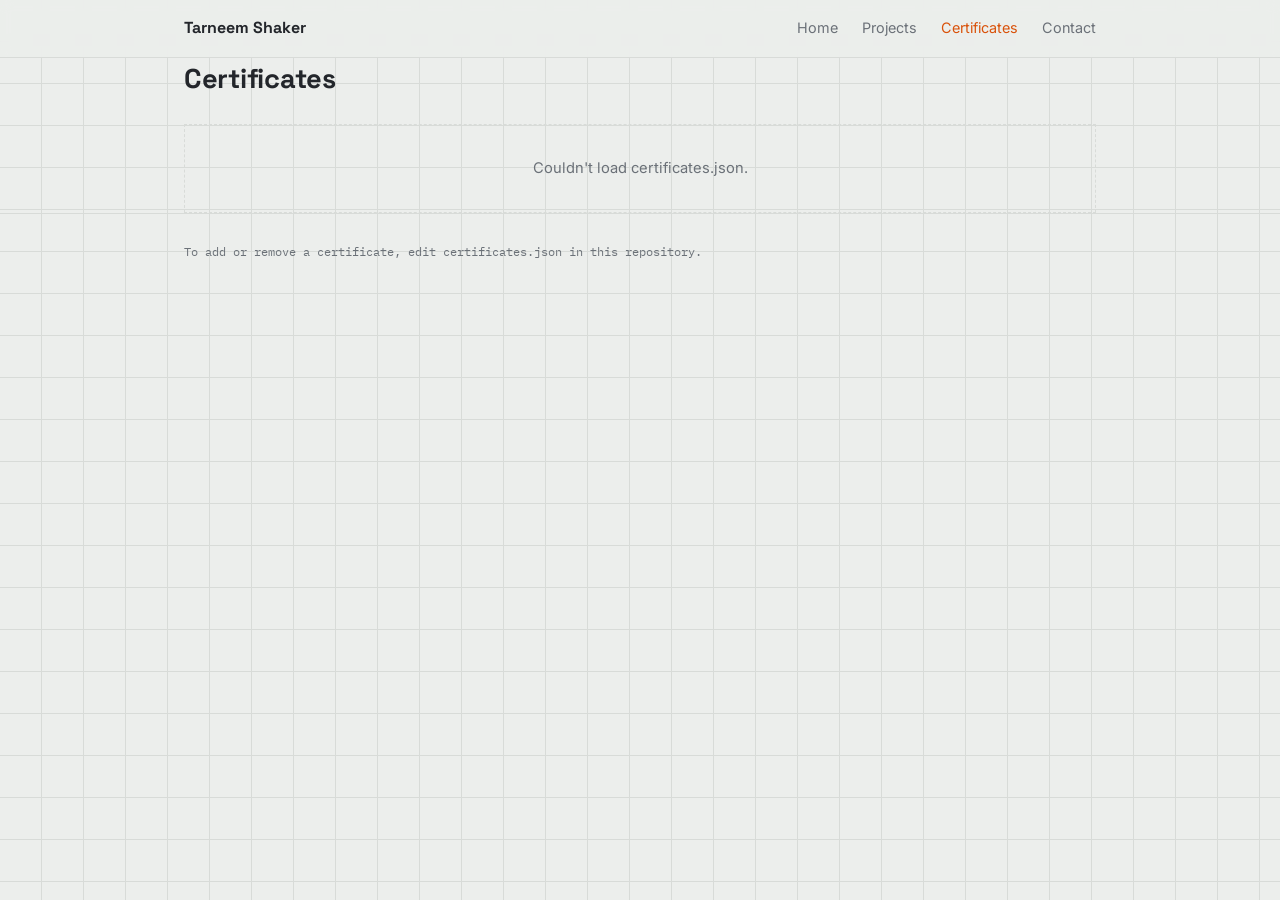
==== certificates.html @ c885b8c9 "Add files via upload" ====
<!doctype html>
<html lang="en">
<head>
<meta charset="UTF-8">
<meta name="viewport" content="width=device-width, initial-scale=1">
<title>Certificates — Tarneem Shaker</title>
<link rel="preconnect" href="https://fonts.googleapis.com">
<link rel="preconnect" href="https://fonts.gstatic.com" crossorigin>
<link href="https://fonts.googleapis.com/css2?family=Space+Grotesk:wght@400;500;600;700&family=Inter:wght@400;500;600&family=IBM+Plex+Mono:wght@400;500;600&display=swap" rel="stylesheet">
<link rel="stylesheet" href="styles.css">
</head>
<body>

<nav class="top">
  <div class="wrap">
    <a class="brand" href="index.html">Tarneem Shaker</a>
    <div class="links">
      <a class="navlink" href="index.html">Home</a>
      <a class="navlink" href="projects.html">Projects</a>
      <a class="navlink active" href="certificates.html">Certificates</a>
      <a class="navlink" href="contact.html">Contact</a>
    </div>
  </div>
</nav>

<main class="wrap">
  <div class="section-head">
    <h1>Certificates</h1>
    <span class="meta" id="count"></span>
  </div>
  <div id="list"></div>
</main>

<footer><div class="wrap">To add or remove a certificate, edit certificates.json in this repository.</div></footer>

<script>
function esc(s) {
  return String(s == null ? "" : s).replace(/[&<>"']/g, function (c) {
    return { "&": "&amp;", "<": "&lt;", ">": "&gt;", '"': "&quot;", "'": "&#39;" }[c];
  });
}
fetch("certificates.json").then(function (r) { return r.json(); }).then(function (certs) {
  var list = document.getElementById("list");
  document.getElementById("count").textContent = certs.length + (certs.length === 1 ? " certificate" : " certificates");
  if (!certs.length) { list.innerHTML = '<div class="empty-state">No certificates yet.</div>'; return; }

  list.innerHTML = certs.map(function (c) {
    var meta = [c.issuer, c.date].filter(Boolean).join(" · ");
    var pdf = c.pdf
      ? '<a class="link" href="' + esc(c.pdf) + '" target="_blank" rel="noopener">View certificate (PDF) →</a>'
      : '<div class="coming-soon">PDF coming soon</div>';
    return (
      '<div class="card">' +
        "<h3>" + esc(c.title) + "</h3>" +
        (meta ? '<div class="ctx">' + esc(meta) + "</div>" : "") +
        pdf +
      "</div>"
    );
  }).join("");
}).catch(function () {
  document.getElementById("list").innerHTML = '<div class="empty-state">Couldn\'t load certificates.json.</div>';
});
</script>

</body>
</html>
---- styles.css ----
:root {
  --bg: #eceeec;
  --panel: #ffffff;
  --panel-2: #f5f6f4;
  --line: #d8dbd8;
  --ink: #23262b;
  --muted: #6b7178;
  --accent: #d9520a;
  --accent-ink: #fffaf5;
}

* { box-sizing: border-box; }
html { scroll-behavior: smooth; }
body {
  margin: 0;
  background: var(--bg);
  color: var(--ink);
  font-family: 'Inter', system-ui, sans-serif;
  line-height: 1.55;
  background-image:
    linear-gradient(var(--line) 1px, transparent 1px),
    linear-gradient(90deg, var(--line) 1px, transparent 1px);
  background-size: 42px 42px;
  background-position: -1px -1px;
}

.wrap { max-width: 960px; margin: 0 auto; padding: 0 24px; }
h1, h2, h3 { font-family: 'Space Grotesk', sans-serif; margin: 0; letter-spacing: -0.01em; }
.mono { font-family: 'IBM Plex Mono', monospace; }
p { margin: 0 0 14px; }

/* ---- NAV ---- */
nav.top {
  position: sticky; top: 0; z-index: 5;
  background: rgba(236,238,236,0.9);
  backdrop-filter: blur(6px);
  border-bottom: 1px solid var(--line);
}
nav.top .wrap { display: flex; align-items: center; justify-content: space-between; padding: 16px 24px; }
nav.top .brand { font-family: 'Space Grotesk', sans-serif; font-weight: 700; text-decoration: none; color: var(--ink); }
nav.top .links { display: flex; gap: 24px; }
nav.top a.navlink { color: var(--muted); text-decoration: none; font-size: 0.9rem; }
nav.top a.navlink:hover, nav.top a.navlink.active { color: var(--accent); }

/* ---- HERO (home page) ---- */
header.hero { padding: 56px 0; }
.hero-grid { display: grid; grid-template-columns: 1fr; gap: 32px; align-items: center; }
@media (min-width: 760px) { .hero-grid { grid-template-columns: 1.4fr 0.9fr; } }
.hero h1 { font-weight: 700; font-size: clamp(2.2rem, 5.5vw, 3.2rem); text-align: left; }
.hero .role { color: var(--muted); font-size: 1.05rem; margin-top: 8px; max-width: 48ch; }
.hero .summary { margin-top: 20px; max-width: 52ch; }
.photo-box {
  width: 100%; aspect-ratio: 1 / 1; max-width: 280px;
  background: var(--panel-2); border: 1px solid var(--line);
  display: flex; align-items: center; justify-content: center;
  overflow: hidden; justify-self: center;
}
.photo-box img { width: 100%; height: 100%; object-fit: cover; display: block; }
.photo-box .placeholder { color: var(--muted); font-size: 0.8rem; text-align: center; padding: 12px; font-family: 'IBM Plex Mono', monospace; }

.btn {
  font-family: 'IBM Plex Mono', monospace; font-size: 0.82rem;
  background: var(--accent); color: var(--accent-ink);
  border: none; padding: 10px 18px; cursor: pointer;
  display: inline-block; text-decoration: none; margin-top: 18px;
}
.btn.secondary { background: transparent; color: var(--muted); border: 1px solid var(--line); }
.btn:hover { filter: brightness(1.08); }

/* ---- SECTIONS ---- */
main { padding: 44px 0 70px; }
.section-head { display: flex; align-items: baseline; justify-content: space-between; gap: 16px; margin-bottom: 24px; flex-wrap: wrap; }
.section-head h1 { font-size: 1.7rem; }
.section-head .meta { color: var(--muted); font-size: 0.85rem; font-family: 'IBM Plex Mono', monospace; }

/* ---- CARDS (projects / certificates) ---- */
#list { display: grid; gap: 18px; }
.card { border: 1px solid var(--line); background: var(--panel); padding: 22px; }
.card .sheet-no { font-family: 'IBM Plex Mono', monospace; font-size: 0.75rem; color: var(--muted); border: 1px solid var(--line); padding: 2px 7px; display: inline-block; margin-bottom: 12px; }
.card h3 { font-size: 1.12rem; margin-bottom: 4px; }
.card .ctx { color: var(--muted); font-size: 0.9rem; margin-bottom: 10px; }
.card .tags { display: flex; flex-wrap: wrap; gap: 8px; margin-top: 4px; }
.tag { font-family: 'IBM Plex Mono', monospace; font-size: 0.74rem; color: var(--muted); border: 1px solid var(--line); padding: 3px 9px; }
.card a.link { display: inline-block; margin-top: 12px; color: var(--accent); text-decoration: none; font-size: 0.9rem; }
.card a.link:hover { text-decoration: underline; }
.photo-strip { display: flex; gap: 10px; flex-wrap: wrap; margin: 14px 0; }
.photo-strip a { display: block; width: 110px; height: 80px; border: 1px solid var(--line); overflow: hidden; }
.photo-strip img { width: 100%; height: 100%; object-fit: cover; display: block; }
.file-list { margin: 14px 0 0; padding: 0; list-style: none; font-family: 'IBM Plex Mono', monospace; font-size: 0.82rem; }
.file-list li { border-top: 1px solid var(--line); padding: 8px 0; }
.file-list li:first-child { border-top: none; }
.file-list a { color: var(--accent); text-decoration: none; }
.file-list a:hover { text-decoration: underline; }
.empty-state { border: 1px dashed var(--line); padding: 32px; text-align: center; color: var(--muted); font-size: 0.92rem; }
.coming-soon { color: var(--muted); font-size: 0.85rem; font-style: italic; }

/* ---- CONTACT ---- */
.contact-list { display: flex; flex-direction: column; gap: 14px; max-width: 360px; }
.contact-list a { color: var(--ink); text-decoration: none; border-bottom: 1px solid var(--line); padding-bottom: 4px; font-size: 1rem; }
.contact-list a:hover { border-color: var(--accent); color: var(--accent); }

footer { border-top: 1px solid var(--line); padding: 28px 0; }
footer .wrap { color: var(--muted); font-size: 0.78rem; font-family: 'IBM Plex Mono', monospace; }
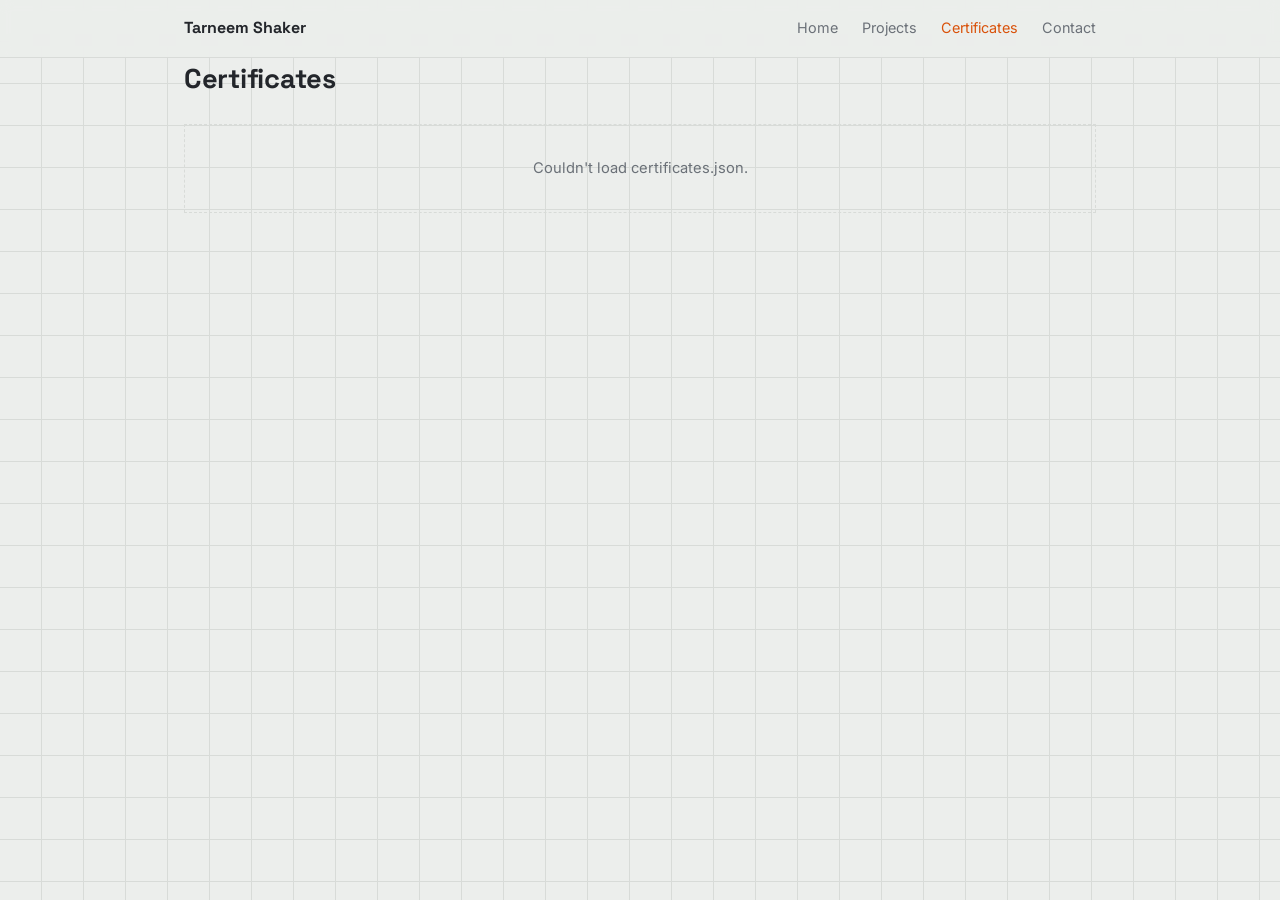
==== commit 72a5401f: "Update certificates.html" ====
--- a/certificates.html
+++ b/certificates.html
@@ -31,8 +31,8 @@
   <div id="list"></div>
 </main>
 
-<footer><div class="wrap">To add or remove a certificate, edit certificates.json in this repository.</div></footer>
 
+  
 <script>
 function esc(s) {
   return String(s == null ? "" : s).replace(/[&<>"']/g, function (c) {
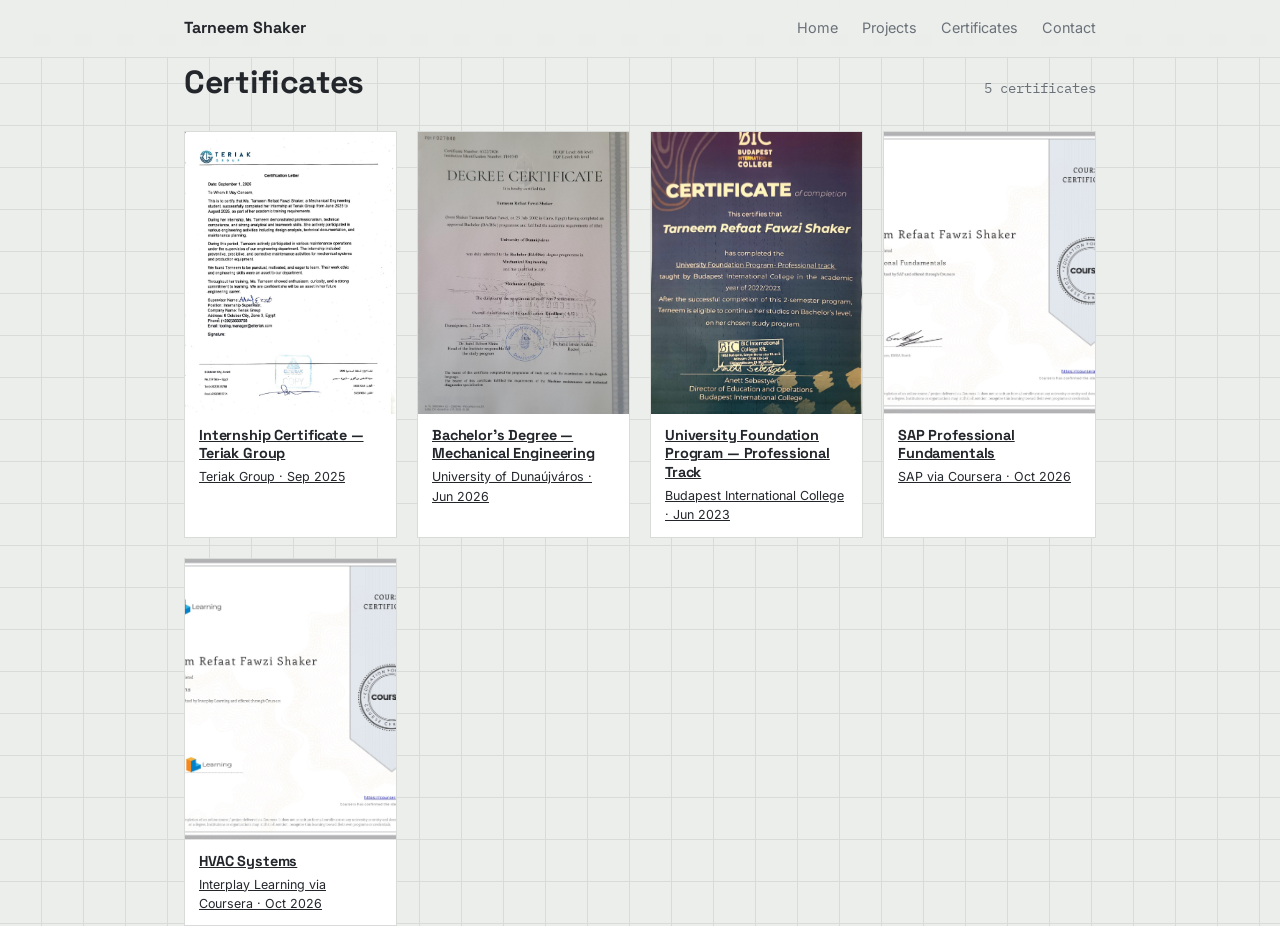
==== commit 4d1738d6: "Update certificates.html" ====
--- a/certificates.html
+++ b/certificates.html
@@ -28,11 +28,9 @@
     <h1>Certificates</h1>
     <span class="meta" id="count"></span>
   </div>
-  <div id="list"></div>
+  <div id="list" class="cert-grid"></div>
 </main>
 
-
-  
 <script>
 function esc(s) {
   return String(s == null ? "" : s).replace(/[&<>"']/g, function (c) {
@@ -46,15 +44,22 @@
 
   list.innerHTML = certs.map(function (c) {
     var meta = [c.issuer, c.date].filter(Boolean).join(" · ");
-    var pdf = c.pdf
-      ? '<a class="link" href="' + esc(c.pdf) + '" target="_blank" rel="noopener">View certificate (PDF) →</a>'
-      : '<div class="coming-soon">PDF coming soon</div>';
+    if (!c.image) {
+      return (
+        '<div class="cert-tile no-image">' +
+          '<div class="cert-caption"><h3>' + esc(c.title) + "</h3>" +
+          (meta ? '<div class="ctx">' + esc(meta) + "</div>" : "") +
+          '<div class="coming-soon">Photo coming soon</div></div>' +
+        "</div>"
+      );
+    }
     return (
-      '<div class="card">' +
-        "<h3>" + esc(c.title) + "</h3>" +
+      '<a class="cert-tile" href="' + esc(c.image) + '" target="_blank" rel="noopener">' +
+        '<img src="' + esc(c.image) + '" alt="' + esc(c.title) + '">' +
+        '<div class="cert-caption"><h3>' + esc(c.title) + "</h3>" +
         (meta ? '<div class="ctx">' + esc(meta) + "</div>" : "") +
-        pdf +
-      "</div>"
+        "</div>" +
+      "</a>"
     );
   }).join("");
 }).catch(function () {
--- a/styles.css
+++ b/styles.css
@@ -26,12 +26,11 @@
 
 .wrap { max-width: 960px; margin: 0 auto; padding: 0 24px; }
 h1, h2, h3 { font-family: 'Space Grotesk', sans-serif; margin: 0; letter-spacing: -0.01em; }
-.mono { font-family: 'IBM Plex Mono', monospace; }
 p { margin: 0 0 14px; }
 
 /* ---- NAV ---- */
 nav.top {
-  position: sticky; top: 0; z-index: 5;
+  position: sticky; top: 0; z-index: 20;
   background: rgba(236,238,236,0.9);
   backdrop-filter: blur(6px);
   border-bottom: 1px solid var(--line);
@@ -40,59 +39,73 @@
 nav.top .brand { font-family: 'Space Grotesk', sans-serif; font-weight: 700; text-decoration: none; color: var(--ink); }
 nav.top .links { display: flex; gap: 24px; }
 nav.top a.navlink { color: var(--muted); text-decoration: none; font-size: 0.9rem; }
-nav.top a.navlink:hover, nav.top a.navlink.active { color: var(--accent); }
+nav.top a.navlink:hover { color: var(--accent); }
 
-/* ---- HERO (home page) ---- */
-header.hero { padding: 56px 0; }
-.hero-grid { display: grid; grid-template-columns: 1fr; gap: 32px; align-items: center; }
-@media (min-width: 760px) { .hero-grid { grid-template-columns: 1.4fr 0.9fr; } }
+/* ---- HERO ---- */
+header.hero { padding: 56px 0 10px; }
 .hero h1 { font-weight: 700; font-size: clamp(2.2rem, 5.5vw, 3.2rem); text-align: left; }
-.hero .role { color: var(--muted); font-size: 1.05rem; margin-top: 8px; max-width: 48ch; }
-.hero .summary { margin-top: 20px; max-width: 52ch; }
-.photo-box {
-  width: 100%; aspect-ratio: 1 / 1; max-width: 280px;
-  background: var(--panel-2); border: 1px solid var(--line);
-  display: flex; align-items: center; justify-content: center;
-  overflow: hidden; justify-self: center;
-}
-.photo-box img { width: 100%; height: 100%; object-fit: cover; display: block; }
-.photo-box .placeholder { color: var(--muted); font-size: 0.8rem; text-align: center; padding: 12px; font-family: 'IBM Plex Mono', monospace; }
-
+.hero .summary { margin-top: 20px; max-width: 58ch; }
 .btn {
   font-family: 'IBM Plex Mono', monospace; font-size: 0.82rem;
   background: var(--accent); color: var(--accent-ink);
   border: none; padding: 10px 18px; cursor: pointer;
-  display: inline-block; text-decoration: none; margin-top: 18px;
+  display: inline-block; text-decoration: none; margin-top: 8px;
 }
 .btn.secondary { background: transparent; color: var(--muted); border: 1px solid var(--line); }
 .btn:hover { filter: brightness(1.08); }
 
 /* ---- SECTIONS ---- */
-main { padding: 44px 0 70px; }
+section.page-section { padding: 50px 0; border-top: 1px solid var(--line); scroll-margin-top: 70px; }
 .section-head { display: flex; align-items: baseline; justify-content: space-between; gap: 16px; margin-bottom: 24px; flex-wrap: wrap; }
-.section-head h1 { font-size: 1.7rem; }
+.section-head h2 { font-size: 1.5rem; }
 .section-head .meta { color: var(--muted); font-size: 0.85rem; font-family: 'IBM Plex Mono', monospace; }
 
-/* ---- CARDS (projects / certificates) ---- */
-#list { display: grid; gap: 18px; }
+/* ---- CV content ---- */
+.cv-block + .cv-block { margin-top: 36px; }
+.log-entry { border: 1px solid var(--line); background: var(--panel); padding: 20px 22px; }
+.log-entry + .log-entry { margin-top: 14px; }
+.log-entry .top-row { display: flex; justify-content: space-between; gap: 12px; flex-wrap: wrap; margin-bottom: 10px; }
+.log-entry h3 { font-size: 1.05rem; }
+.log-entry .period { color: var(--accent); font-family: 'IBM Plex Mono', monospace; font-size: 0.8rem; white-space: nowrap; }
+.log-entry .sub { color: var(--muted); font-size: 0.88rem; margin-bottom: 8px; }
+.log-entry ul { margin: 10px 0 0; padding-left: 20px; color: var(--muted); }
+.log-entry li { margin: 6px 0; }
+.spec-grid { display: grid; gap: 20px; }
+@media (min-width: 700px) { .spec-grid { grid-template-columns: 1fr 1fr; } }
+.spec-table { border: 1px solid var(--line); background: var(--panel); font-family: 'IBM Plex Mono', monospace; font-size: 0.86rem; }
+.spec-table .r { display: grid; grid-template-columns: 1fr auto; border-top: 1px solid var(--line); padding: 10px 14px; }
+.spec-table .r:first-child { border-top: none; }
+.spec-table .r span:first-child { color: var(--muted); }
+
+/* ---- PROJECT / CERT CARDS ---- */
+#projects-list { display: grid; gap: 18px; }
 .card { border: 1px solid var(--line); background: var(--panel); padding: 22px; }
+a.card-link, button.card-link {
+  display: block; width: 100%; text-align: left; text-decoration: none; color: inherit;
+  transition: border-color .15s, transform .15s; font: inherit; cursor: pointer;
+}
+.card.card-link:hover { border-color: var(--accent); transform: translateY(-2px); }
 .card .sheet-no { font-family: 'IBM Plex Mono', monospace; font-size: 0.75rem; color: var(--muted); border: 1px solid var(--line); padding: 2px 7px; display: inline-block; margin-bottom: 12px; }
 .card h3 { font-size: 1.12rem; margin-bottom: 4px; }
 .card .ctx { color: var(--muted); font-size: 0.9rem; margin-bottom: 10px; }
 .card .tags { display: flex; flex-wrap: wrap; gap: 8px; margin-top: 4px; }
 .tag { font-family: 'IBM Plex Mono', monospace; font-size: 0.74rem; color: var(--muted); border: 1px solid var(--line); padding: 3px 9px; }
-.card a.link { display: inline-block; margin-top: 12px; color: var(--accent); text-decoration: none; font-size: 0.9rem; }
-.card a.link:hover { text-decoration: underline; }
-.photo-strip { display: flex; gap: 10px; flex-wrap: wrap; margin: 14px 0; }
-.photo-strip a { display: block; width: 110px; height: 80px; border: 1px solid var(--line); overflow: hidden; }
-.photo-strip img { width: 100%; height: 100%; object-fit: cover; display: block; }
-.file-list { margin: 14px 0 0; padding: 0; list-style: none; font-family: 'IBM Plex Mono', monospace; font-size: 0.82rem; }
-.file-list li { border-top: 1px solid var(--line); padding: 8px 0; }
-.file-list li:first-child { border-top: none; }
-.file-list a { color: var(--accent); text-decoration: none; }
-.file-list a:hover { text-decoration: underline; }
+
 .empty-state { border: 1px dashed var(--line); padding: 32px; text-align: center; color: var(--muted); font-size: 0.92rem; }
-.coming-soon { color: var(--muted); font-size: 0.85rem; font-style: italic; }
+
+/* ---- CERTIFICATE TILES ---- */
+.cert-grid { display: grid; grid-template-columns: repeat(auto-fill, minmax(180px, 1fr)); gap: 20px; }
+.cert-tile {
+  display: block; width: 100%; text-align: left; padding: 0;
+  border: 1px solid var(--line); background: var(--panel);
+  overflow: hidden; transition: border-color .15s, transform .15s;
+  font: inherit; cursor: pointer; color: inherit;
+}
+.cert-tile:hover { border-color: var(--accent); transform: translateY(-2px); }
+.cert-tile img { width: 100%; aspect-ratio: 3 / 4; object-fit: cover; display: block; background: var(--panel-2); }
+.cert-caption { padding: 12px 14px; }
+.cert-caption h3 { font-size: 0.9rem; line-height: 1.3; margin-bottom: 4px; }
+.cert-caption .ctx { font-size: 0.78rem; margin-bottom: 0; }
 
 /* ---- CONTACT ---- */
 .contact-list { display: flex; flex-direction: column; gap: 14px; max-width: 360px; }
@@ -101,3 +114,67 @@
 
 footer { border-top: 1px solid var(--line); padding: 28px 0; }
 footer .wrap { color: var(--muted); font-size: 0.78rem; font-family: 'IBM Plex Mono', monospace; }
+
+/* ---- MODAL / LIGHTBOX (overlays, keeps this a one-page site) ---- */
+.overlay {
+  position: fixed; inset: 0; z-index: 50;
+  background: rgba(20,22,20,0.72);
+  display: none; align-items: flex-start; justify-content: center;
+  padding: 40px 16px; overflow-y: auto;
+}
+.overlay.open { display: flex; }
+.overlay-panel {
+  background: var(--panel); border: 1px solid var(--line);
+  max-width: 720px; width: 100%; padding: 32px; position: relative;
+  margin: auto;
+}
+.overlay-close {
+  position: absolute; top: 14px; right: 14px;
+  background: none; border: 1px solid var(--line); color: var(--muted);
+  font-family: 'IBM Plex Mono', monospace; font-size: 0.78rem;
+  padding: 6px 10px; cursor: pointer;
+}
+.overlay-close:hover { color: var(--accent); border-color: var(--accent); }
+.overlay-panel h2 { font-size: 1.4rem; margin-bottom: 6px; padding-right: 60px; }
+.overlay-panel .ctx { margin-bottom: 14px; }
+.detail-block { margin-top: 24px; }
+.detail-block h4 { font-size: 0.85rem; font-family: 'IBM Plex Mono', monospace; color: var(--muted); text-transform: uppercase; letter-spacing: .04em; margin-bottom: 12px; }
+.photo-gallery { display: grid; grid-template-columns: repeat(auto-fill, minmax(140px, 1fr)); gap: 10px; }
+.photo-gallery button { padding: 0; border: 1px solid var(--line); background: none; cursor: pointer; aspect-ratio: 4/3; overflow: hidden; }
+.photo-gallery img { width: 100%; height: 100%; object-fit: cover; display: block; }
+.file-list { margin: 0; padding: 0; list-style: none; font-family: 'IBM Plex Mono', monospace; font-size: 0.82rem; }
+.file-list li { border-top: 1px solid var(--line); padding: 8px 0; }
+.file-list li:first-child { border-top: none; }
+.file-list a { color: var(--accent); text-decoration: none; }
+.file-list a:hover { text-decoration: underline; }
+.overlay-panel a.link { color: var(--accent); text-decoration: none; }
+.overlay-panel a.link:hover { text-decoration: underline; }
+
+/* ---- README content embedded in a project overlay ---- */
+.readme-content h4 { font-size: 0.85rem; font-family: 'IBM Plex Mono', monospace; color: var(--muted); text-transform: uppercase; letter-spacing: .04em; margin: 22px 0 10px; }
+.readme-content h4:first-child { margin-top: 0; }
+.readme-content ul { margin: 0 0 14px; padding-left: 20px; }
+.readme-content li { margin: 6px 0; }
+.gc-code {
+  background: var(--panel-2); border: 1px solid var(--line);
+  padding: 14px 16px; font-family: 'IBM Plex Mono', monospace; font-size: 0.8rem;
+  overflow-x: auto; white-space: pre; line-height: 1.6; margin: 0 0 14px;
+}
+
+/* ---- Live calculator form ---- */
+.calc-grid { display: grid; grid-template-columns: repeat(auto-fill, minmax(170px, 1fr)); gap: 14px; margin-bottom: 18px; }
+.calc-grid label { display: flex; flex-direction: column; gap: 6px; font-family: 'IBM Plex Mono', monospace; font-size: 0.76rem; color: var(--muted); }
+.calc-grid input {
+  background: var(--panel-2); border: 1px solid var(--line); color: var(--ink);
+  padding: 8px 10px; font-family: 'Inter', sans-serif; font-size: 0.92rem;
+}
+.calc-grid input:focus-visible { outline: 2px solid var(--accent); outline-offset: 1px; }
+.gc-error { color: var(--accent); font-size: 0.85rem; margin-top: 10px; min-height: 1.2em; }
+#gc-output .spec-table { margin-top: 0; }
+
+.lightbox-panel { background: none; border: none; max-width: 92vw; padding: 0; margin: auto; }
+.lightbox-panel img { max-width: 100%; max-height: 86vh; display: block; margin: 0 auto; }
+.lightbox-panel .overlay-close { top: -40px; right: 0; background: var(--panel); }
+
+:focus-visible { outline: 2px solid var(--accent); outline-offset: 2px; }
+@media (prefers-reduced-motion: reduce) { html { scroll-behavior: auto; } }
